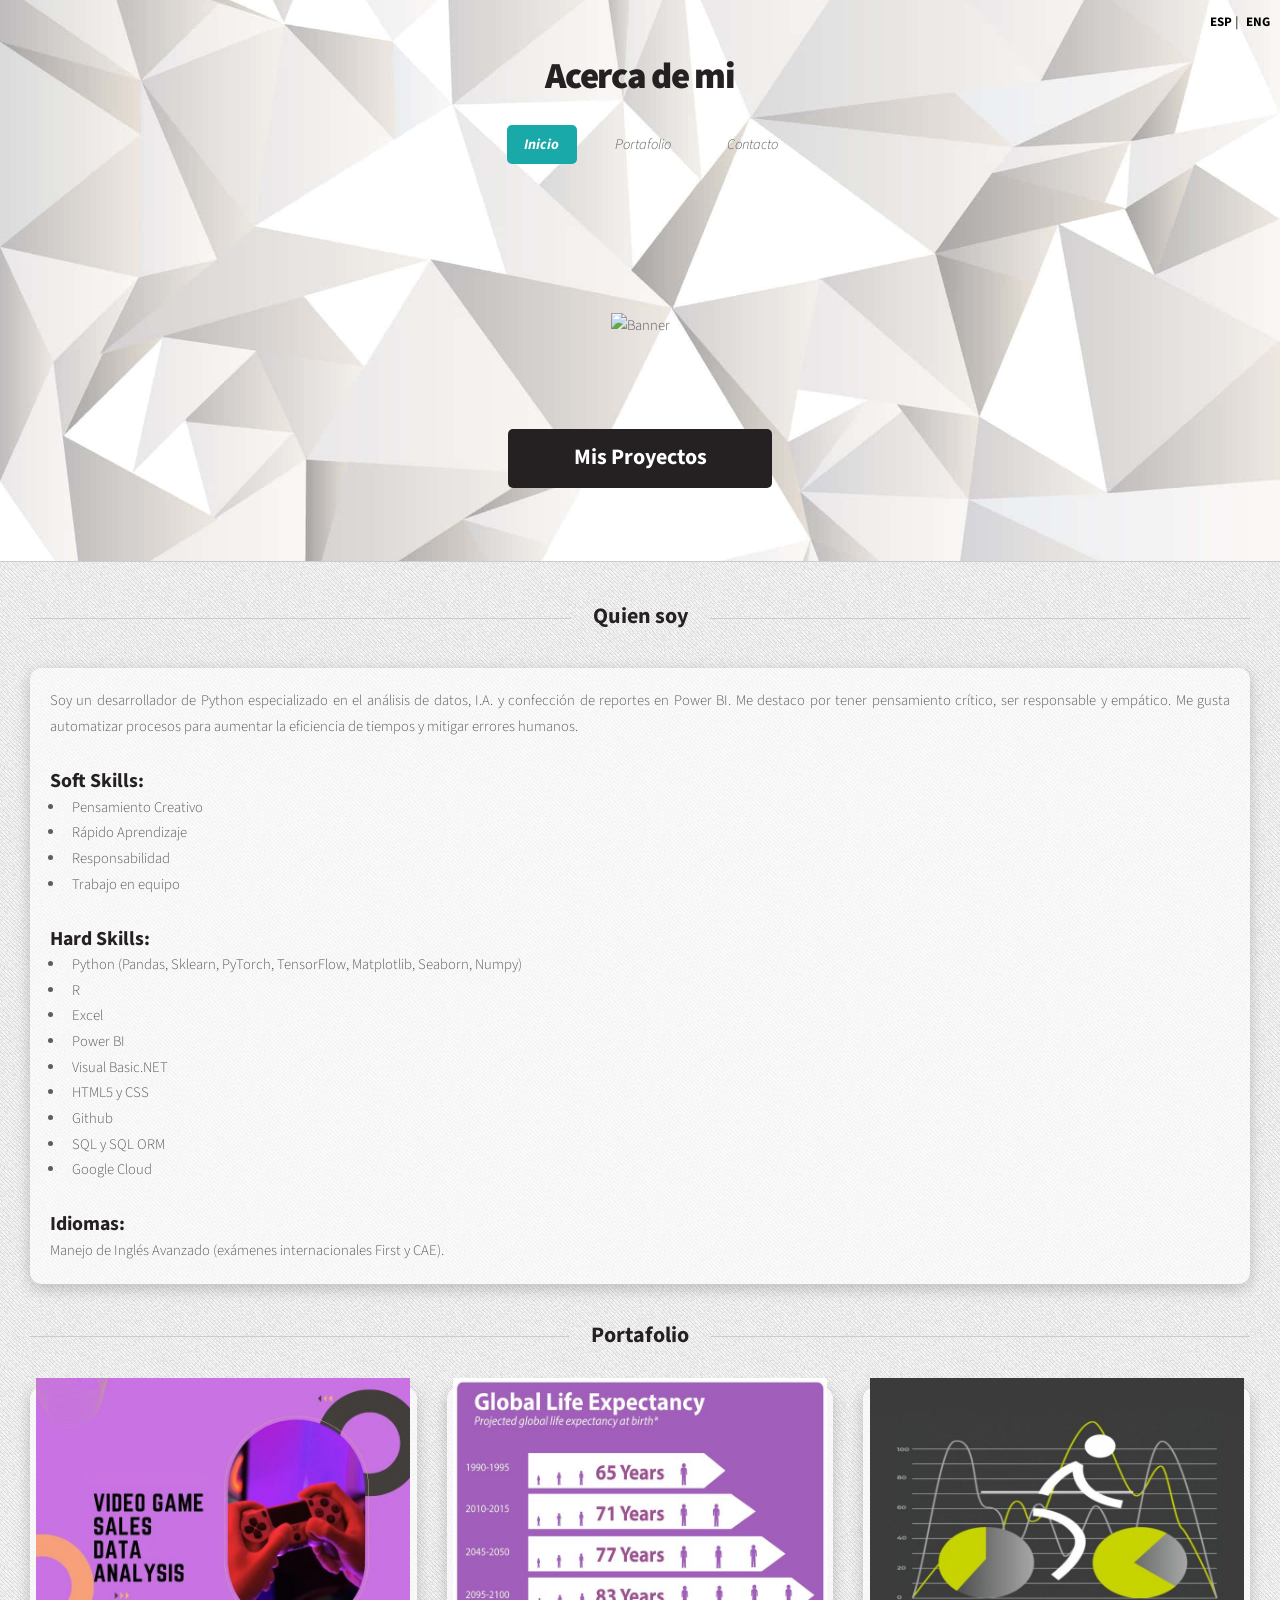
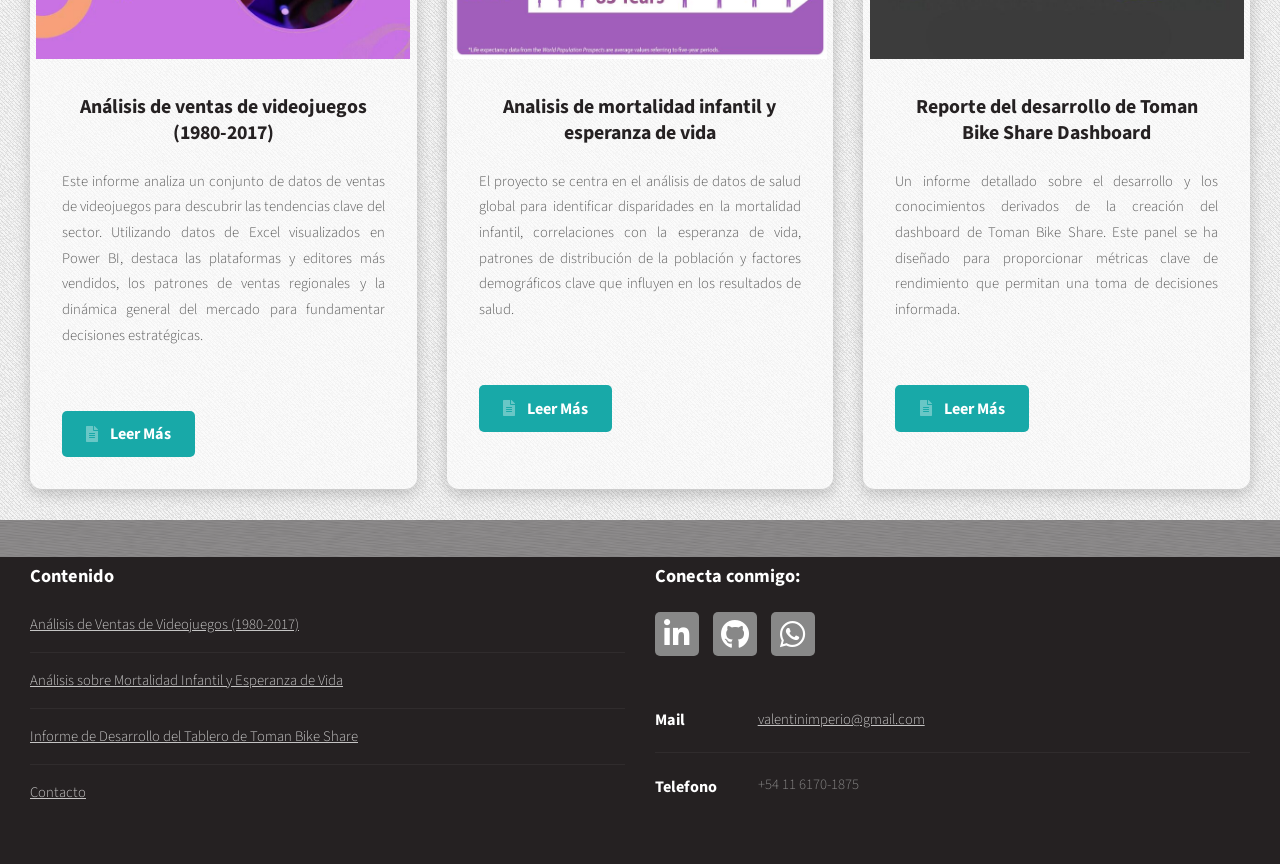
==== index.html @ ce2a88b1 "modifications" ====
<!DOCTYPE HTML>
<html>
<head>
  <title>Valentín Imperio</title>
  <meta charset="utf-8" />
  <meta name="viewport" content="width=device-width, initial-scale=1, user-scalable=no" />
  <link rel="stylesheet" href="assets/css/main.css" />
  <!-- Favicon -->
  <link href="images/web_image.png" rel="icon" type="image/png"/>
  <link href="assets/css/main.css" rel="stylesheet"/>

<style>
.language-switcher {
  position: absolute;
  top: 10px;
  right: 10px;
  z-index: 999;
  font-weight: bold;
  font-size: 13px;
}

.language-switcher a {
  margin-left: 5px;
  text-decoration: none;
  color: black;
}

.language-switcher a:hover {
  text-decoration: underline;
}

/* 🔹 Igualar altura de las tarjetas del portafolio */
#main .row {
  display: flex;
  flex-wrap: wrap;
}

#main .row > .col-4 {
  display: flex;
}

#main .box {
  display: flex;
  flex-direction: column;
  height: 100%;
}

/* 🔹 Ajustes solo en móvil */
@media (max-width: 768px) {
  /* Evitar banner duplicado en móviles */
  #banner {
    display: none;
  }

  /* Ajustar GIF en móviles */
  #header img {
    max-width: 95%;
    height: auto;
  }
}

/* Ajustar texto largo en botones y títulos */
button, .button, .actions a, nav ul li a, h3 {
  white-space: normal;
  word-wrap: break-word;
}

@media (max-width: 768px) {
  nav ul li a {
    font-size: 13px;
  }
  h3 {
    font-size: 16px;
    line-height: 1.3em;
  }
}

/* 🔹 Ajustes solo en móvil para el botón de proyectos */
@media (max-width: 768px) {
  #intro .actions .button {
    transform: scale(0.75);   /* 25% más chico */
    margin-top: 40px;        /* mueve el botón hacia abajo */
  }
}

</style>

</head>
<body class="homepage is-preload">
  <div class="language-switcher" style="position: fixed; top: 10px; right: 10px; z-index: 9999;">
    <a href="index.html">ESP</a> | <a href="index_EN.html">ENG</a>
  </div>
  <div id="page-wrapper">
    <!-- Header -->
    <section id="header" style="position: relative; background-image: url('images/123.jpg'); background-size: cover; background-position: center;">
      <!-- Imagen animada encima del fondo -->
      <div style="position: absolute; top: 0; left: 0; width: 100%; height: 116%; display: flex; justify-content: center; align-items: center; z-index: 2;">
        <img src="images/Animated_Banner.gif" alt="Banner" style="height: auto; max-height: 100%; width: auto; max-width: 100%; image-rendering: auto;" />
      </div>

      <!-- Logo -->
      <h1 style="position: relative; z-index: 3;"><a href="index.html">Acerca de mi</a></h1>

      <!-- Nav -->
      <nav id="nav" style="position: relative; z-index: 3;">
        <ul>
          <li class="current"><a href="index.html">Inicio</a></li>
          <li>
            <a href="#">Portafolio</a>
            <ul>
                <li><a href="projects/Project_3_ES.html">Análisis de Ventas de Videojuegos (1980-2017)</a></li>
                <li><a href="projects/Project_3_ES.html">Análisis sobre Mortalidad Infantil y Esperanza de Vida</a></li>
                <li><a href="projects/Project_3_ES.html">Informe de Desarrollo del Tablero de Toman Bike Share</a></li>
            </ul>
          </li>
          <li><a href="Contact.html">Contacto</a></li>
        </ul>
      </nav>

      <!-- Banner -->
      <section id="banner"><header></header></section>

      <!-- Intro -->
      <section id="intro" class="container">
        <br>
        <footer>
          <ul class="actions">
            <li><a href="index.html" class="button alt large" style="position: relative; z-index: 5;">Mis Proyectos</a></li>
          </ul>
        </footer>
      </section>
    </section>

    <!-- Main -->
    <section id="main">
      <div class="container">
        <div class="row">
          <div class="col-12">

            <!-- Portfolio -->
            <section>
            
                <header class="major">
                  <h2>Quien soy</h2>
                </header>
            
            <section class="box" style="background: rgba(255, 255, 255, 0.65); border-radius: 12px; padding: 20px; box-shadow: 0 4px 15px rgba(0,0,0,0.2);">
  <p style="text-align: justify;">
    Soy un desarrollador de Python especializado en el análisis de datos, I.A. y confección de reportes en Power BI. 
    Me destaco por tener pensamiento crítico, ser responsable y empático. 
    Me gusta automatizar procesos para aumentar la eficiencia de tiempos y mitigar errores humanos.
  </p>

  <h3>Soft Skills:</h3>
  <ul>
    <li>Pensamiento Creativo</li>
    <li>Rápido Aprendizaje</li>
    <li>Responsabilidad</li>
    <li>Trabajo en equipo</li>
  </ul>

  <h3>Hard Skills:</h3>
  <ul>
    <li>Python (Pandas, Sklearn, PyTorch, TensorFlow, Matplotlib, Seaborn, Numpy)</li>
    <li>R</li>
    <li>Excel</li>
    <li>Power BI</li>
    <li>Visual Basic.NET</li>
    <li>HTML5 y CSS</li>
    <li>Github</li>
    <li>SQL y SQL ORM</li>
    <li>Google Cloud</li>
  </ul>

  <h3>Idiomas:</h3>
  <p>Manejo de Inglés Avanzado (exámenes internacionales First y CAE).</p>
</section>

              <header class="major">
                <h2>Portafolio</h2>
              </header>
              <div class="row">
                <div class="col-4 col-6-medium col-12-small">
                  <section class="box" style="background: rgba(255, 255, 255, 0.65); border-radius: 12px; padding: 32px; box-shadow: 0 4px 15px rgba(0,0,0,0.2);">
                    <a href="projects/Project_1_ES.html" class="image featured"><img src="images/2.jpg" alt="" /></a>
                    <header><h3 style="text-align: center">Análisis de ventas de videojuegos (1980-2017)</h3></header>
                    <p style="text-align: justify;">Este informe analiza un conjunto de datos de ventas de videojuegos para descubrir las tendencias clave del sector.
                     Utilizando datos de Excel visualizados en Power BI, destaca las plataformas y editores más vendidos, los patrones de ventas regionales y la dinámica
                     general del mercado para fundamentar decisiones estratégicas.</p>
                    <footer><ul class="actions"><li><a href="projects/Project_1_ES.html" class="button icon solid fa-file-alt">Leer Más</a></li></ul></footer>
                  </section>
                </div>
                <div class="col-4 col-6-medium col-12-small">
                  <section class="box" style="background: rgba(255, 255, 255, 0.65); border-radius: 12px; padding: 32px; box-shadow: 0 4px 15px rgba(0,0,0,0.2);">
                    <a href="projects/Project_2_ES.html" class="image featured"><img src="images/3.jpg" alt="" /></a>
                    <header><h3 style="text-align: center;">Analisis de mortalidad infantil y esperanza de vida</h3></header>
                    <p style="text-align: justify;">El proyecto se centra en el análisis de datos de salud global para identificar disparidades en la mortalidad infantil,
                    correlaciones con la esperanza de vida, patrones de distribución de la población y factores demográficos clave que influyen en los resultados de salud.</p>
                    <footer><ul class="actions"><li><a href="projects/Project_2_ES.html" class="button icon solid fa-file-alt">Leer Más</a></li></ul></footer>
                  </section>
                </div>
                <div class="col-4 col-6-medium col-12-small">
                  <section class="box" style="background: rgba(255, 255, 255, 0.65); border-radius: 12px; padding: 32px; box-shadow: 0 4px 15px rgba(0,0,0,0.2);">
                    <a href="projects/Project_3_ES.html" class="image featured"><img src="images/4.jpg" alt="" /></a>
                    <header><h3 style="text-align: center;">Reporte del desarrollo de Toman Bike Share Dashboard</h3></header>
                    <p style="text-align: justify;">Un informe detallado sobre el desarrollo y los conocimientos derivados de la creación del dashboard de Toman Bike Share.
                    Este panel se ha diseñado para proporcionar métricas clave de rendimiento que permitan una toma de decisiones informada.</p>
                    <footer><ul class="actions"><li><a href="projects/Project_3_ES.html" class="button icon solid fa-file-alt">Leer Más</a></li></ul></footer>
                  </section>
                </div>
              </div>
            </section>

          </div>
        </div>
      </div>
    </section>

    <!-- Footer reducido -->
    <section id="footer">
      <div class="container">
        <div class="row">
          <div class="col-6 col-12-medium">
            <section>
              <header><h2>Contenido</h2></header>
              <ul class="divided">
               <li><a href="projects/Project_1_ES.html">Análisis de Ventas de Videojuegos (1980-2017)</a></li>
               <li><a href="projects/Project_2_ES.html">Análisis sobre Mortalidad Infantil y Esperanza de Vida</a></li>
               <li><a href="projects/Project_3_ES.html">Informe de Desarrollo del Tablero de Toman Bike Share</a></li>
                <li><a href="Contact.html">Contacto</a></li>
              </ul>
            </section>
          </div>
          <div class="col-6 col-12-medium">
            <section>
              <header><h2>Conecta conmigo:</h2></header>
              <ul class="social">
                <li><a class="icon brands fa-linkedin-in" href="https://www.linkedin.com/in/valentin-imperio/"><span class="label">LinkedIn</span></a></li>
                <li><a class="icon brands fa-github" href="https://github.com/valentin-imperio"><span class="label">GitHub</span></a></li>
                <li><a class="icon brands fa-whatsapp" href="https://wa.me/541161701875"><span class="label">WhatsApp</span></a></li>
              </ul>
              <ul class="contact">
                <li><h3>Mail</h3><p><a href="#">valentinimperio@gmail.com</a></p></li>
                <li><h3>Telefono</h3><p>+54 11 6170-1875</p></li>
              </ul>
            </section>
          </div>
        </div>
      </div>
    </section>

  </div>

  <!-- Scripts -->
  <script src="assets/js/jquery.min.js"></script>
  <script src="assets/js/jquery.dropotron.min.js"></script>
  <script src="assets/js/browser.min.js"></script>
  <script src="assets/js/breakpoints.min.js"></script>
  <script src="assets/js/util.js"></script>
  <script src="assets/js/main.js"></script>
</body>
</html>
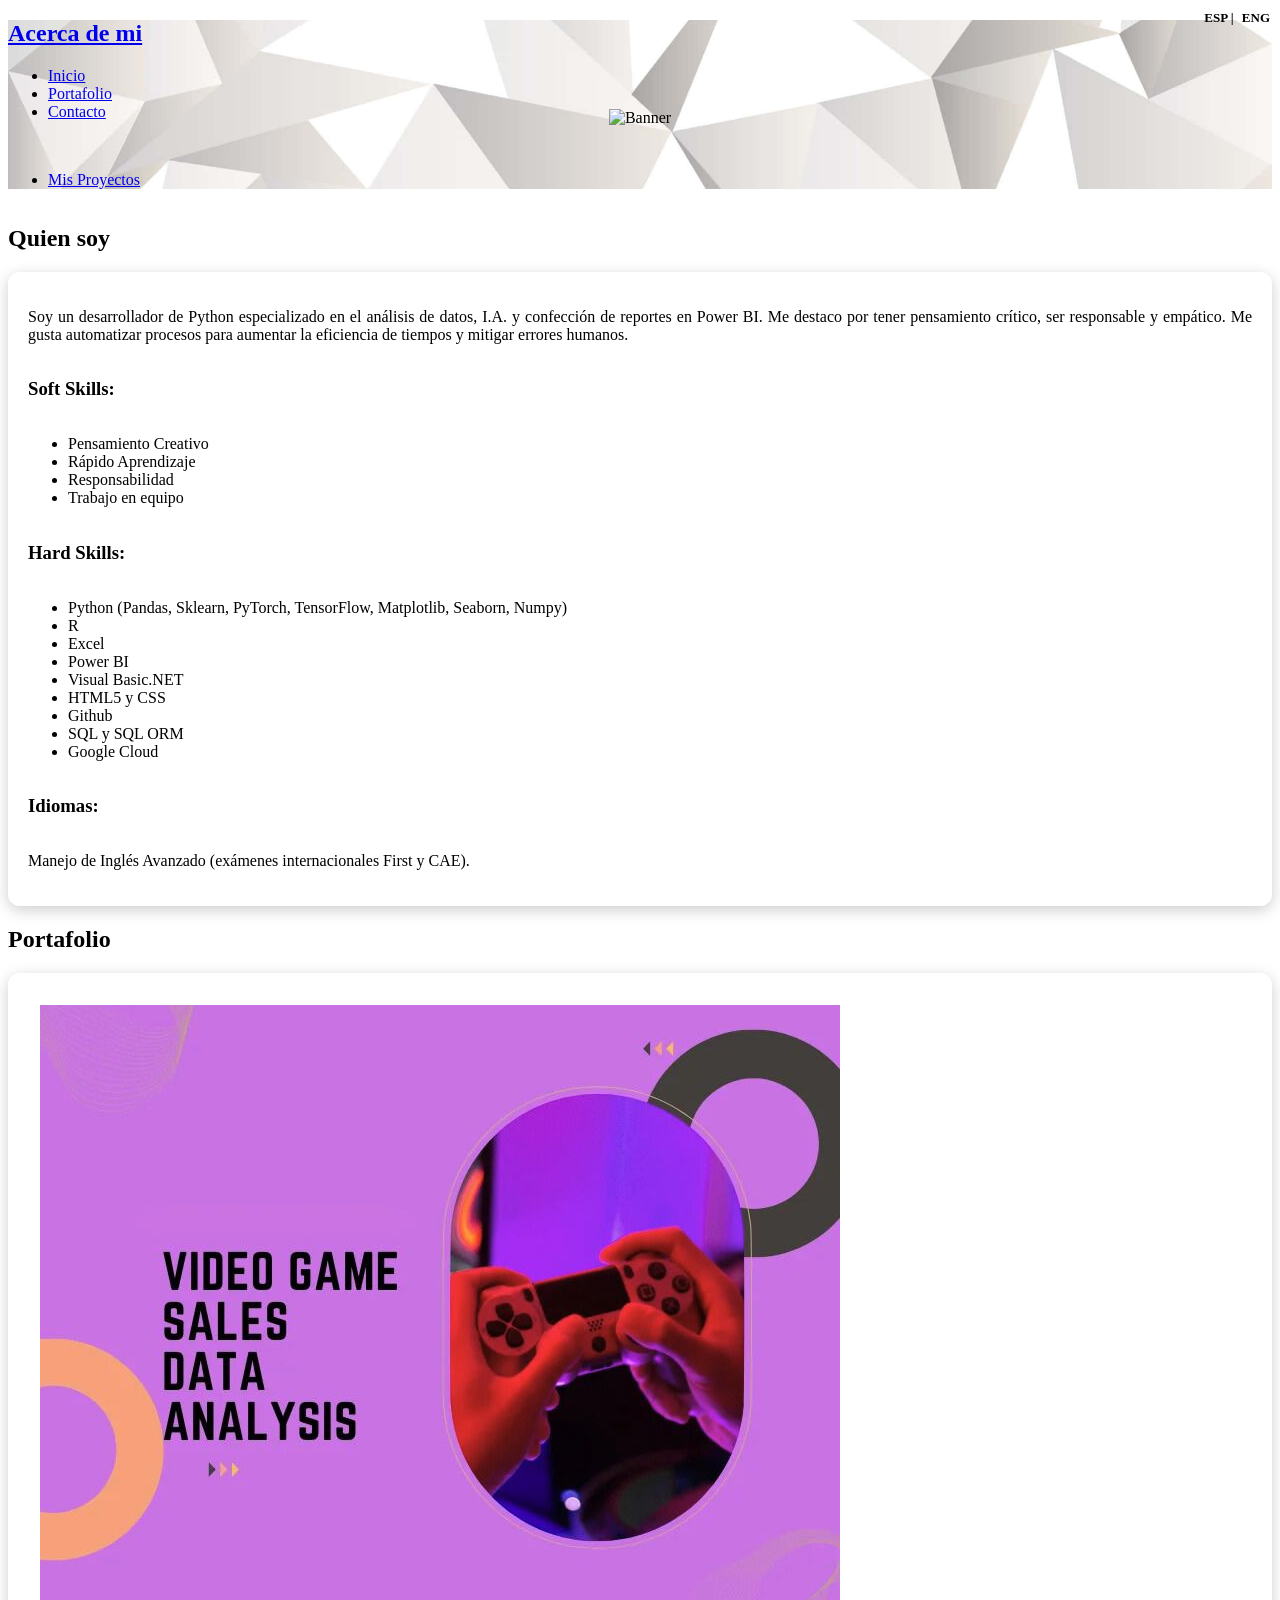
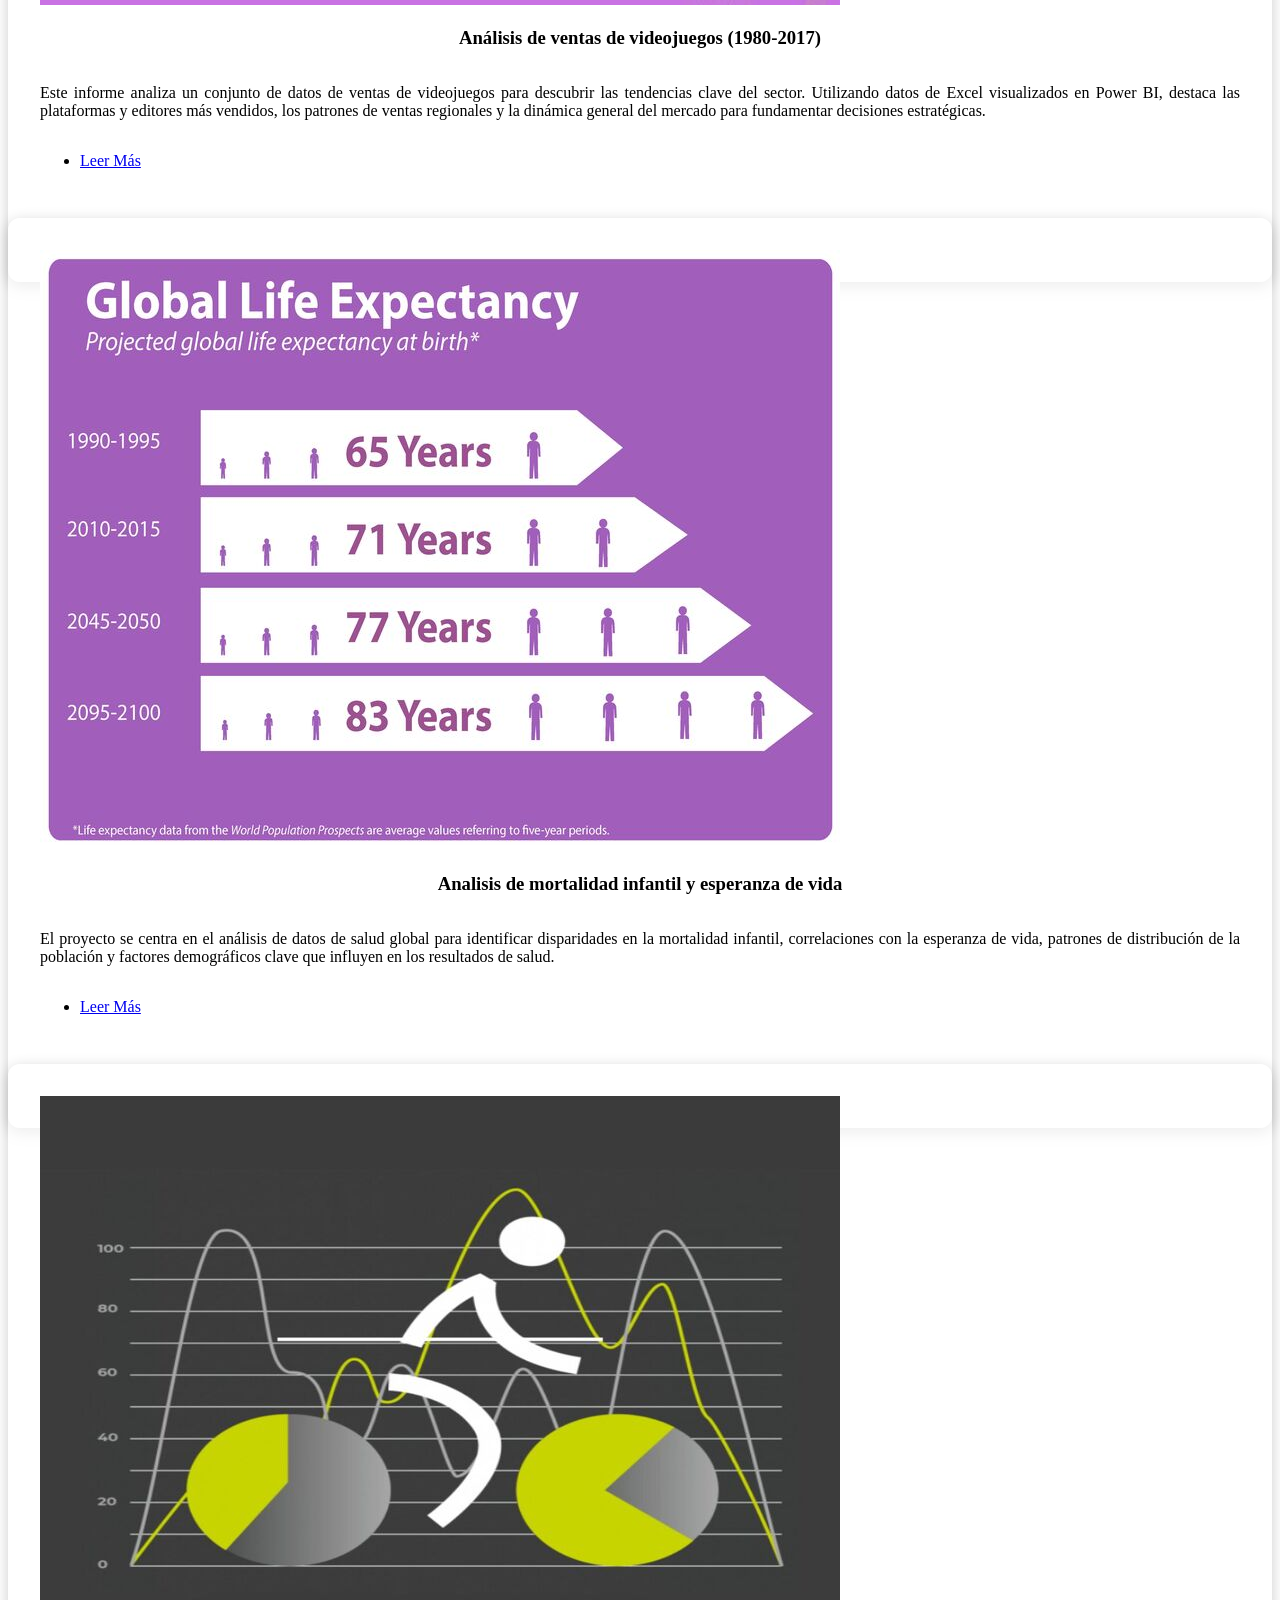
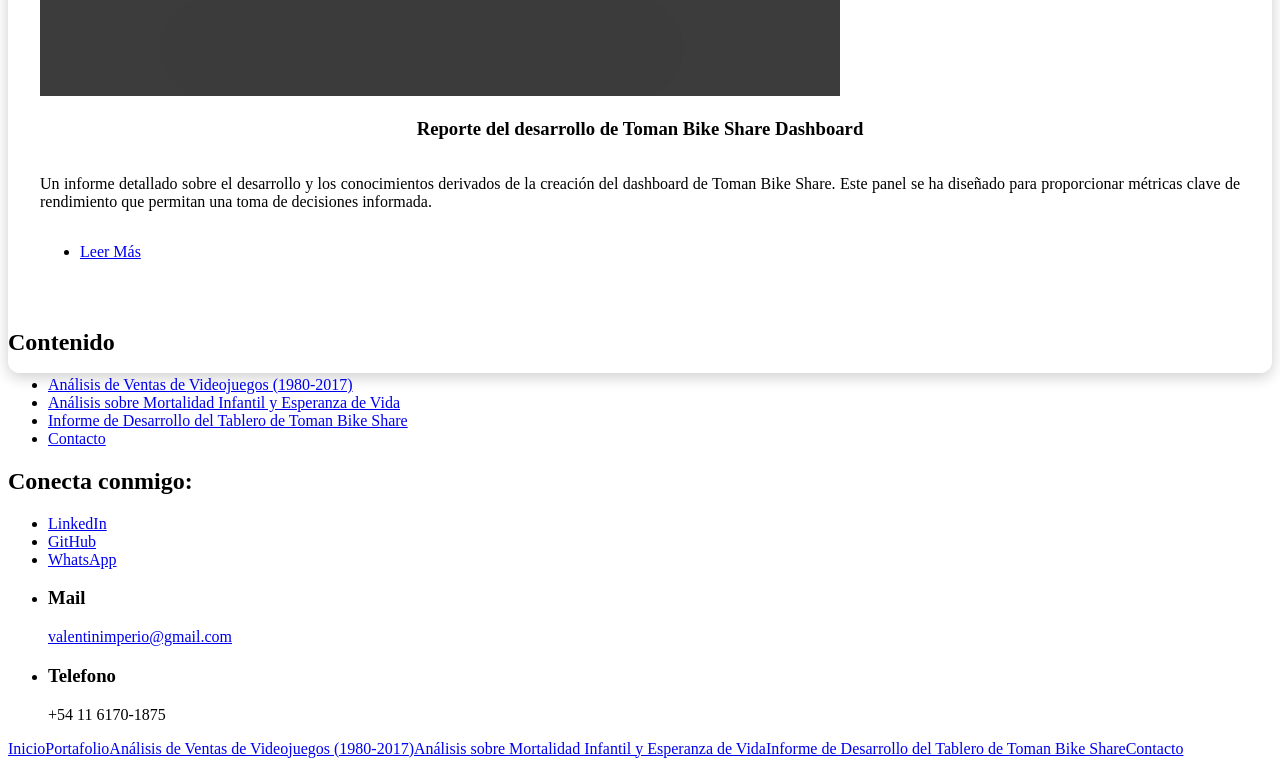
==== commit d400d687: "modifications" ====
--- a/assets/css/main.css
+++ b/assets/css/main.css
@@ -0,0 +1,34 @@
+
+/* === FIX RESPONSIVE SUBMENUS & NAVPANEL === */
+@media screen and (max-width: 736px) {
+  /* Submenús Dropotron */
+  .dropotron {
+    white-space: normal !important;
+    word-wrap: break-word !important;
+    min-width: auto !important;
+    width: 100% !important;
+    text-align: left !important;
+    line-height: 1.4em !important;
+  }
+
+  .dropotron li {
+    display: block !important;
+    padding: 0.5em 0 !important;
+  }
+
+  .dropotron a {
+    display: block !important;
+    height: auto !important;
+    font-size: 14px !important;
+    overflow: visible !important;
+    white-space: normal !important;
+  }
+
+  /* Menú lateral móvil (navPanel) */
+  #navPanel .link {
+    white-space: normal !important;
+    word-wrap: break-word !important;
+    line-height: 1.4em !important;
+    height: auto !important;
+  }
+}
--- a/assets/css/main.css
+++ b/assets/css/main.css
@@ -0,0 +1,34 @@
+
+/* === FIX RESPONSIVE SUBMENUS & NAVPANEL === */
+@media screen and (max-width: 736px) {
+  /* Submenús Dropotron */
+  .dropotron {
+    white-space: normal !important;
+    word-wrap: break-word !important;
+    min-width: auto !important;
+    width: 100% !important;
+    text-align: left !important;
+    line-height: 1.4em !important;
+  }
+
+  .dropotron li {
+    display: block !important;
+    padding: 0.5em 0 !important;
+  }
+
+  .dropotron a {
+    display: block !important;
+    height: auto !important;
+    font-size: 14px !important;
+    overflow: visible !important;
+    white-space: normal !important;
+  }
+
+  /* Menú lateral móvil (navPanel) */
+  #navPanel .link {
+    white-space: normal !important;
+    word-wrap: break-word !important;
+    line-height: 1.4em !important;
+    height: auto !important;
+  }
+}
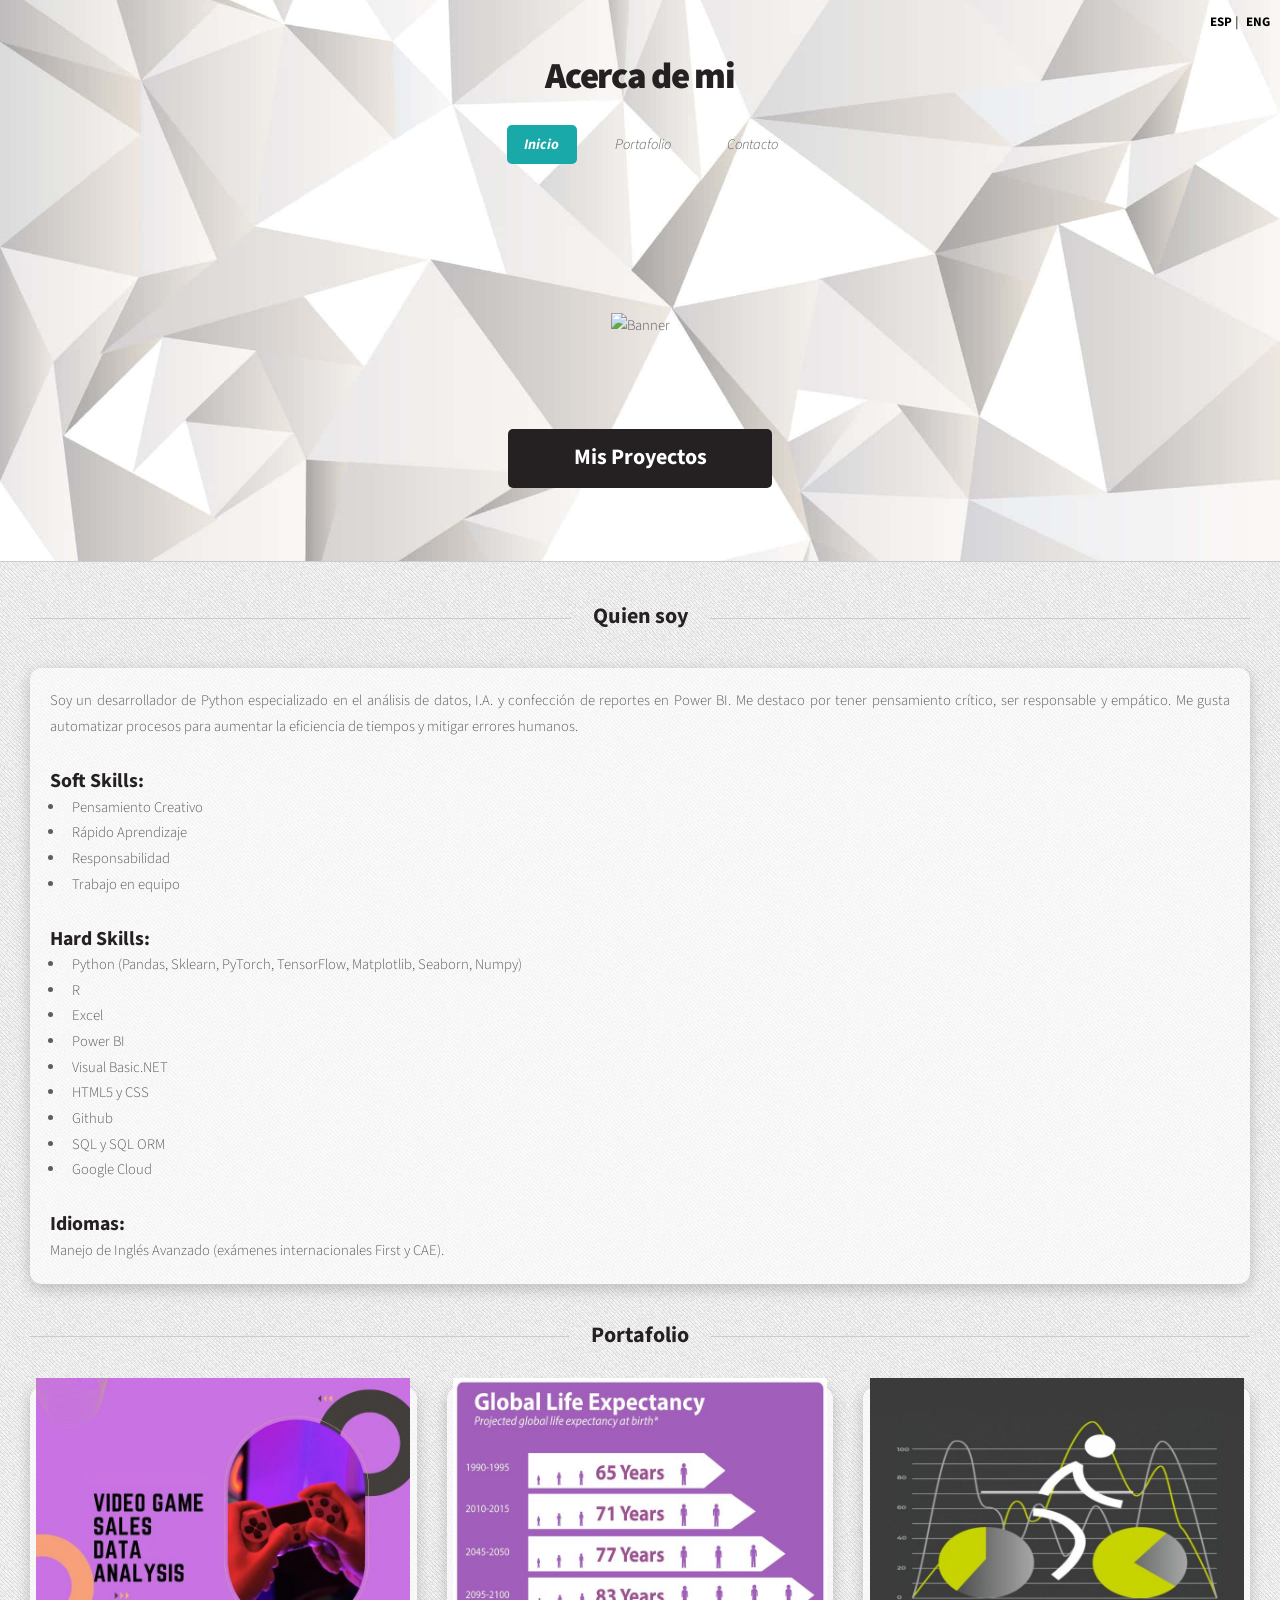
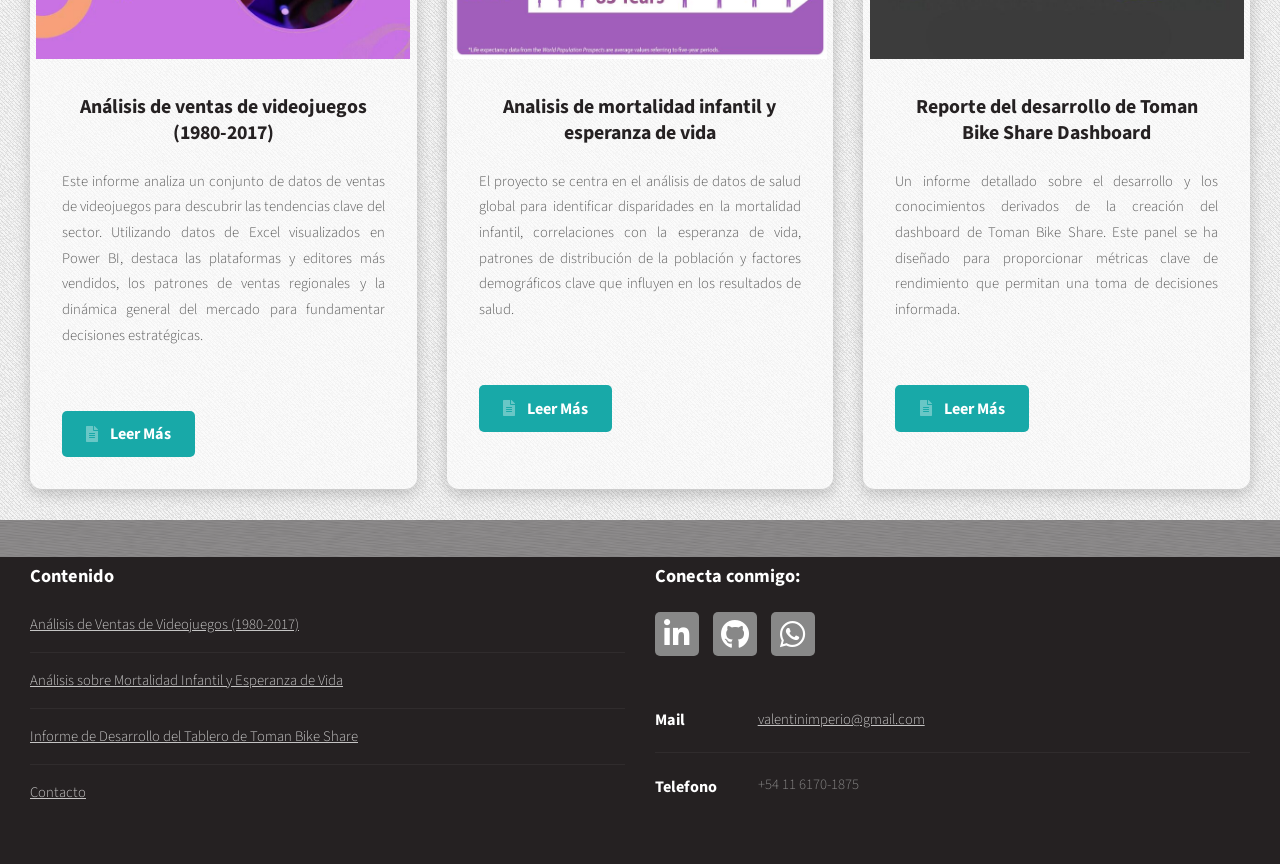
==== commit 07bafee7: "modifications" ====
--- a/index.html
+++ b/index.html
@@ -80,6 +80,60 @@
   #intro .actions .button {
     transform: scale(0.75);   /* 25% más chico */
     margin-top: 40px;        /* mueve el botón hacia abajo */
+  }
+}
+
+
+/* 🔹 Ajuste de textos largos en menús desplegables (solo móvil) */
+@media (max-width: 768px) {
+  nav ul li ul li a {
+    white-space: normal !important; /* permitir salto de línea */
+    word-wrap: break-word;          /* cortar si es muy largo */
+    display: block;                 /* usar todo el ancho */
+    line-height: 1.4em;             /* mejor legibilidad */
+    padding: 8px 12px;              /* espacio para evitar encimado */
+  }
+}
+
+
+/* 🔹 OVERRIDE: Forzar comportamiento correcto del submenú en móvil */
+@media (max-width: 768px) {
+  /* Hacer que el nav y sus submenús sean parte del flujo y ocupen todo el ancho */
+  nav#nav, nav#nav ul, nav#nav ul li, nav#nav ul li ul {
+    position: static !important;
+    display: block !important;
+    width: 100% !important;
+  }
+
+  /* Asegurar que cada item del submenú use todo el ancho y tenga altura automática */
+  nav#nav ul li ul {
+    background: rgba(255,255,255,0.95) !important;
+    box-shadow: none !important;
+    padding: 6px 0 !important;
+  }
+  nav#nav ul li ul li {
+    display: block !important;
+    width: 100% !important;
+  }
+
+  /* Forzar las propiedades de los enlaces para que no se encimen */
+  nav#nav ul li ul li a {
+    white-space: normal !important;
+    word-wrap: break-word !important;
+    display: block !important;
+    height: auto !important;
+    line-height: 1.4 !important;
+    overflow: visible !important;
+    font-size: 14px !important;
+    padding: 8px 12px !important;
+    margin: 0 !important;
+  }
+
+  /* Si hay transform/translate por JS (dropotron u otro), neutralizarlo en móvil */
+  #nav .dropotron, #nav ul li ul.dropotron, #nav ul li .dropotron ul {
+    transform: none !important;
+    top: auto !important;
+    left: auto !important;
   }
 }
 
@@ -108,9 +162,9 @@
           <li>
             <a href="#">Portafolio</a>
             <ul>
-                <li><a href="projects/Project_3_ES.html">Análisis de Ventas de Videojuegos (1980-2017)</a></li>
-                <li><a href="projects/Project_3_ES.html">Análisis sobre Mortalidad Infantil y Esperanza de Vida</a></li>
-                <li><a href="projects/Project_3_ES.html">Informe de Desarrollo del Tablero de Toman Bike Share</a></li>
+                <li><a href="projects/Project_3_ES.html">Análisis de Videojuegos</a></li>
+                <li><a href="projects/Project_3_ES.html">Análisis de Esperanza de Vida</a></li>
+                <li><a href="projects/Project_3_ES.html">Tablero de Toman Bike Share</a></li>
             </ul>
           </li>
           <li><a href="Contact.html">Contacto</a></li>
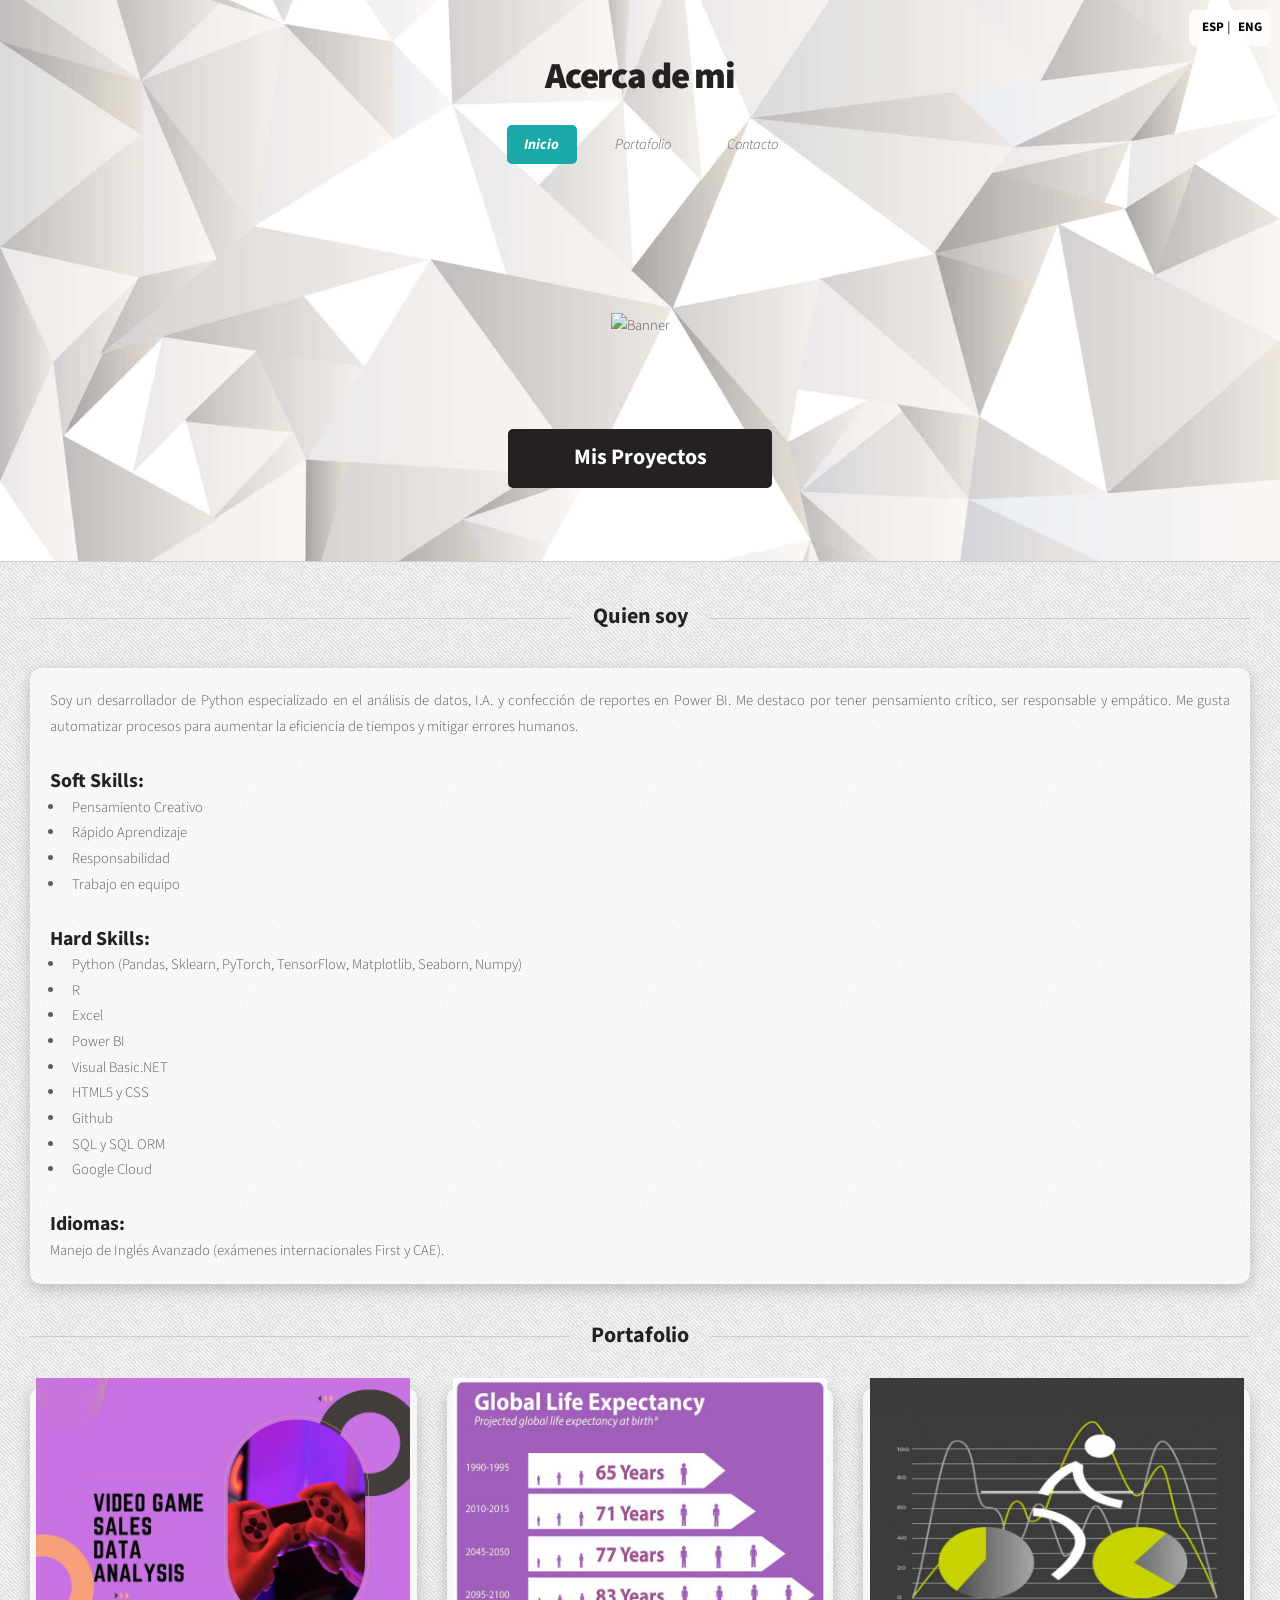
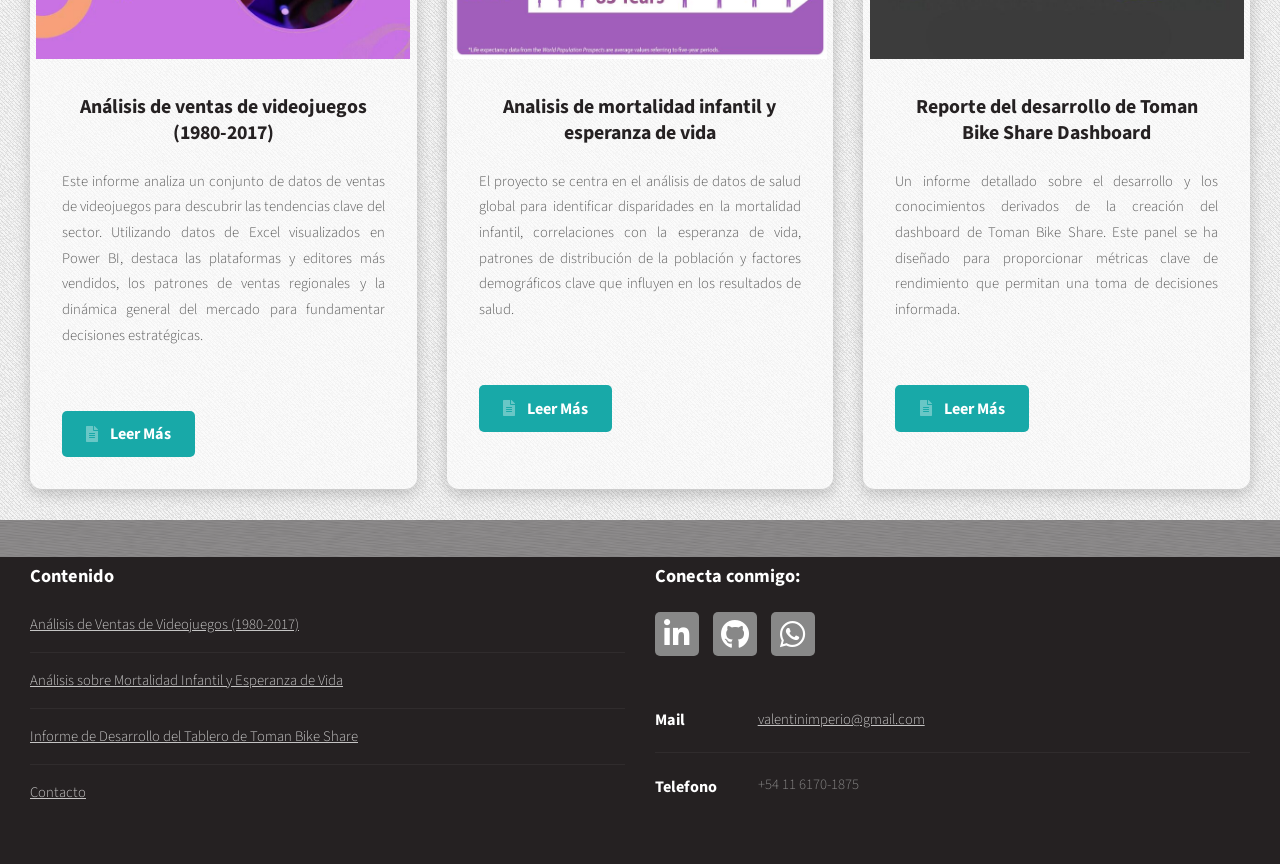
==== commit 83e48bef: "modifications" ====
--- a/index.html
+++ b/index.html
@@ -10,24 +10,27 @@
   <link href="assets/css/main.css" rel="stylesheet"/>
 
 <style>
+
 .language-switcher {
-  position: absolute;
+  position: fixed !important;
   top: 10px;
   right: 10px;
-  z-index: 999;
+  z-index: 99999 !important;
+  background: rgba(255,255,255,0.8);
+  padding: 5px 8px;
+  border-radius: 6px;
   font-weight: bold;
   font-size: 13px;
 }
-
 .language-switcher a {
   margin-left: 5px;
   text-decoration: none;
   color: black;
 }
-
 .language-switcher a:hover {
   text-decoration: underline;
 }
+
 
 /* 🔹 Igualar altura de las tarjetas del portafolio */
 #main .row {
@@ -80,60 +83,6 @@
   #intro .actions .button {
     transform: scale(0.75);   /* 25% más chico */
     margin-top: 40px;        /* mueve el botón hacia abajo */
-  }
-}
-
-
-/* 🔹 Ajuste de textos largos en menús desplegables (solo móvil) */
-@media (max-width: 768px) {
-  nav ul li ul li a {
-    white-space: normal !important; /* permitir salto de línea */
-    word-wrap: break-word;          /* cortar si es muy largo */
-    display: block;                 /* usar todo el ancho */
-    line-height: 1.4em;             /* mejor legibilidad */
-    padding: 8px 12px;              /* espacio para evitar encimado */
-  }
-}
-
-
-/* 🔹 OVERRIDE: Forzar comportamiento correcto del submenú en móvil */
-@media (max-width: 768px) {
-  /* Hacer que el nav y sus submenús sean parte del flujo y ocupen todo el ancho */
-  nav#nav, nav#nav ul, nav#nav ul li, nav#nav ul li ul {
-    position: static !important;
-    display: block !important;
-    width: 100% !important;
-  }
-
-  /* Asegurar que cada item del submenú use todo el ancho y tenga altura automática */
-  nav#nav ul li ul {
-    background: rgba(255,255,255,0.95) !important;
-    box-shadow: none !important;
-    padding: 6px 0 !important;
-  }
-  nav#nav ul li ul li {
-    display: block !important;
-    width: 100% !important;
-  }
-
-  /* Forzar las propiedades de los enlaces para que no se encimen */
-  nav#nav ul li ul li a {
-    white-space: normal !important;
-    word-wrap: break-word !important;
-    display: block !important;
-    height: auto !important;
-    line-height: 1.4 !important;
-    overflow: visible !important;
-    font-size: 14px !important;
-    padding: 8px 12px !important;
-    margin: 0 !important;
-  }
-
-  /* Si hay transform/translate por JS (dropotron u otro), neutralizarlo en móvil */
-  #nav .dropotron, #nav ul li ul.dropotron, #nav ul li .dropotron ul {
-    transform: none !important;
-    top: auto !important;
-    left: auto !important;
   }
 }
 
